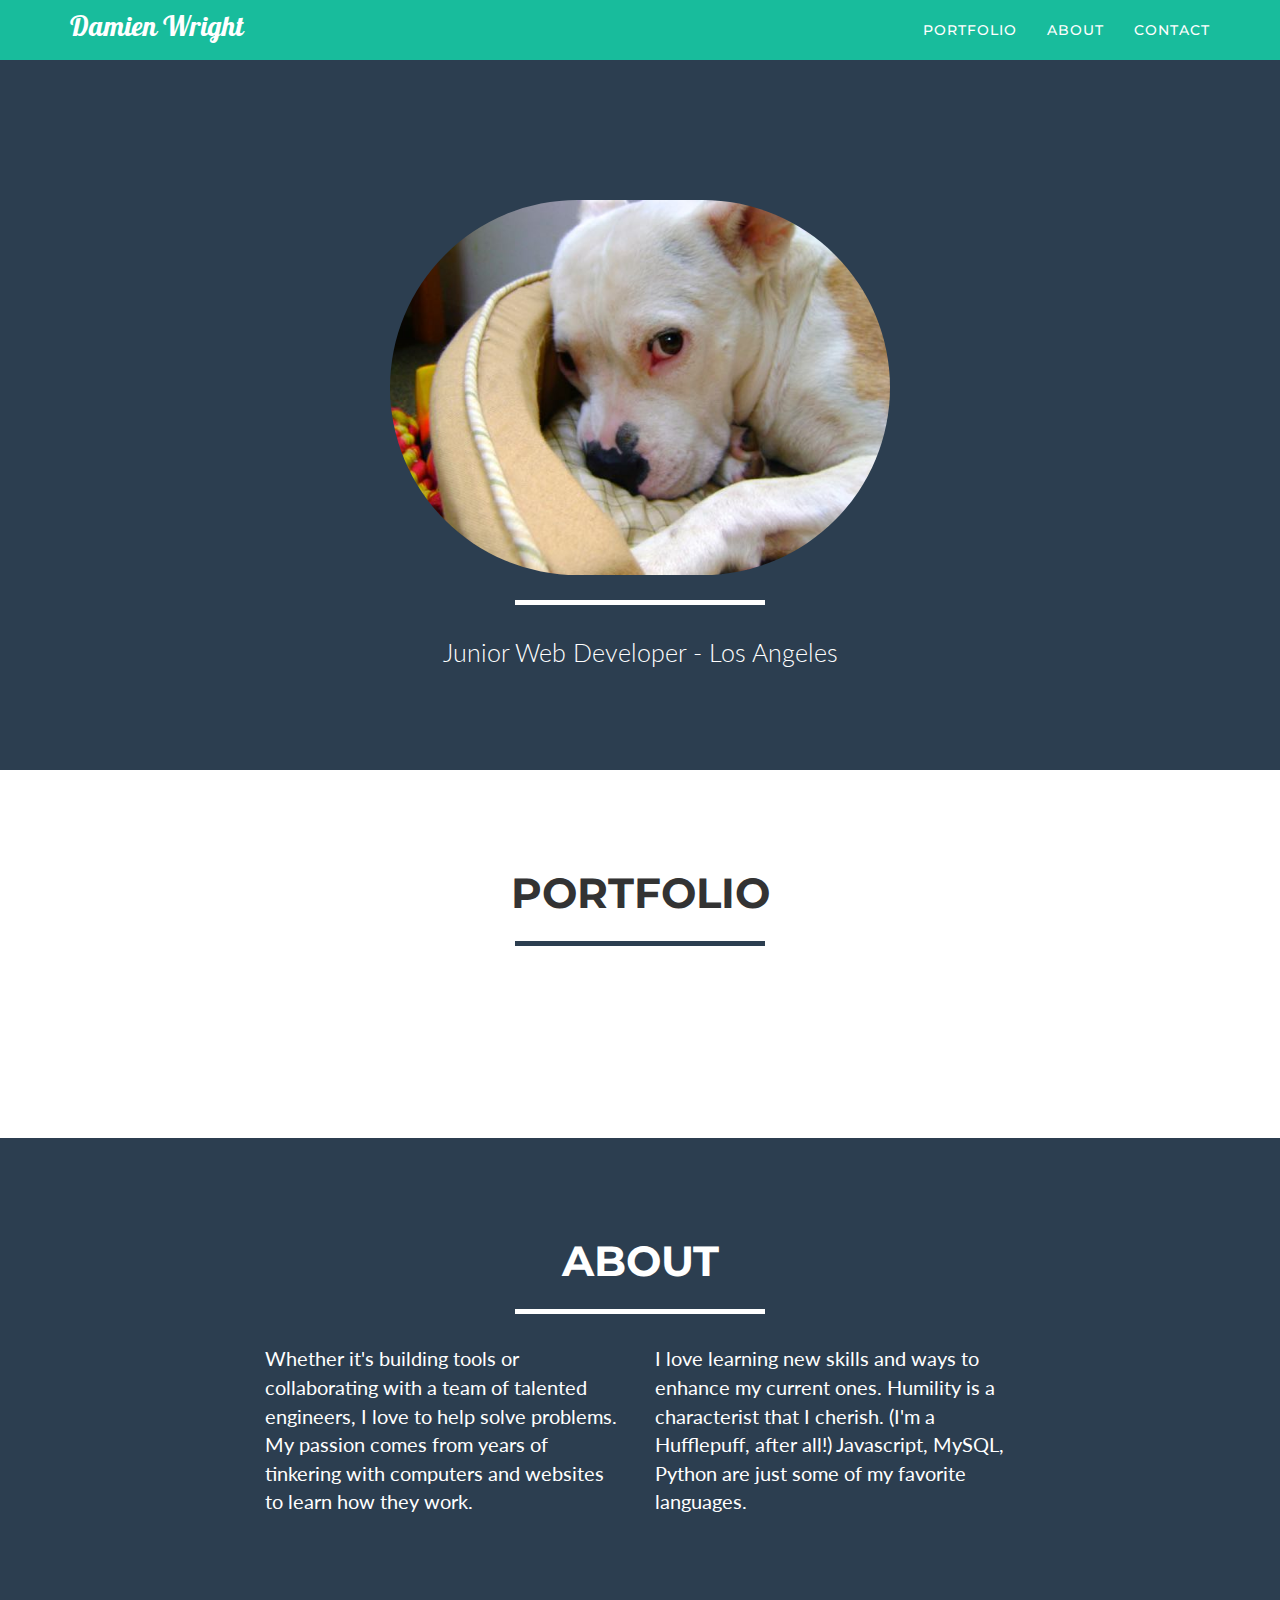
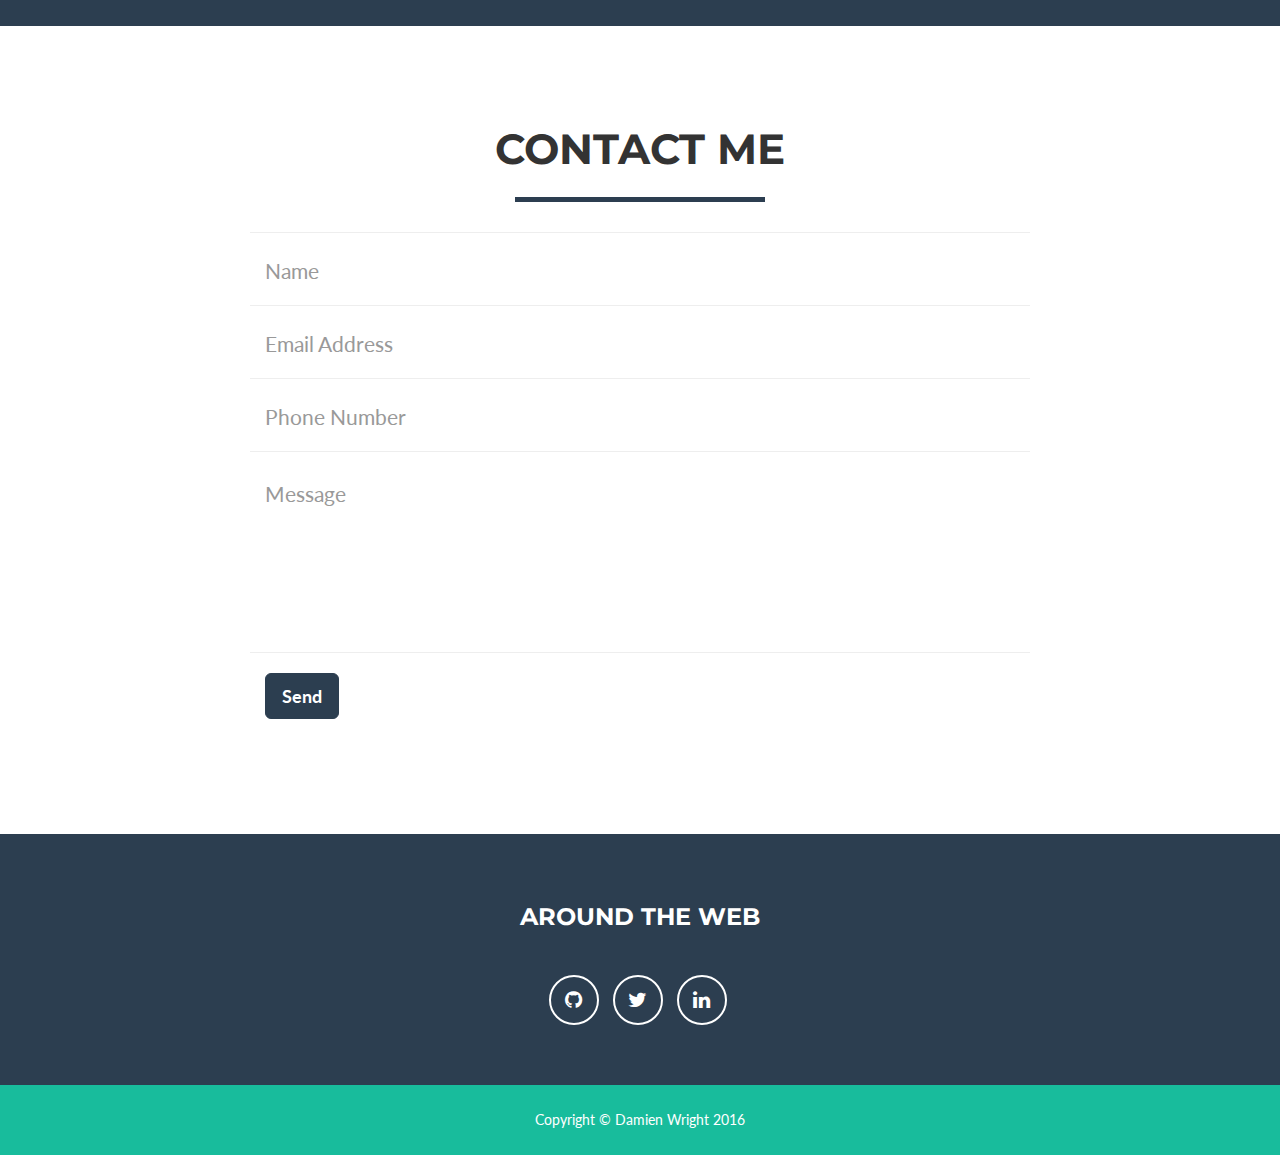
==== assignment2/index.html @ 513e3af4 "assignments 1 and 2 95% complete" ====
<!DOCTYPE html>
<html lang="en">

<head>

    <meta charset="utf-8">
    <meta http-equiv="X-UA-Compatible" content="IE=edge">
    <meta name="viewport" content="width=device-width, initial-scale=1">
    <meta name="description" content="">
    <meta name="author" content="">

    <title>Damien Wright</title>

    <link href="assets/css/bootstrap.css" rel="stylesheet">

    <link href="assets/css/freelancer.css" rel="stylesheet">

    <link href="assets/css/font-awesome.css" rel="stylesheet" type="text/css">
    <link rel="stylesheet" type="text/css" href="assets/css/style.css">
    <link href="https://fonts.googleapis.com/css?family=Montserrat:400,700" rel="stylesheet" type="text/css">
    <link href="https://fonts.googleapis.com/css?family=Lato:400,700,400italic,700italic" rel="stylesheet" type="text/css">
    <link href="https://fonts.googleapis.com/css?family=Galada" rel="stylesheet">

</head>


<body id="page-top" class="index">

    <!-- Navigation -->
    <nav id="mainNav" class="navbar navbar-default navbar-fixed-top navbar-custom">
        <div class="container">
            <!-- Brand and toggle get grouped for better mobile display -->
            <div class="navbar-header page-scroll">
                <button type="button" class="navbar-toggle" data-toggle="collapse" data-target="#bs-example-navbar-collapse-1">
                    <span class="sr-only">Toggle navigation</span> Menu <i class="fa fa-bars"></i>
                </button>
                <a class="navbar-brand" href="#page-top">Damien Wright</a>
            </div>

            <!-- Collect the nav links, forms, and other content for toggling -->
            <div class="collapse navbar-collapse" id="bs-example-navbar-collapse-1">
                <ul class="nav navbar-nav navbar-right">
                    <li class="hidden">
                        <a href="#page-top"></a>
                    </li>
                    <li class="page-scroll">
                        <a href="#portfolio">Portfolio</a>
                    </li>
                    <li class="page-scroll">
                        <a href="#about">About</a>
                    </li>
                    <li class="page-scroll">
                        <a href="#contact">Contact</a>
                    </li>
                </ul>
            </div>
            <!-- /.navbar-collapse -->
        </div>
        <!-- /.container-fluid -->
    </nav>

    <!-- Header -->
    <header>
        <div class="container">
            <div class="row">
                <div class="col-lg-12">
                    <img class="img-responsive main-img" src="assets/images/doll-face.jpg" alt="">
                    <div class="intro-text">
                        <span class="name"></span>
                        <hr class="star-light">
                        <span class="skills">Junior Web Developer - Los Angeles</span>
                    </div>
                </div>
            </div>
        </div>
    </header>

    <!-- Portfolio Grid Section -->
    <section id="portfolio">
        <div class="container">
            <div class="row">
                <div class="col-lg-12 text-center">
                    <h2>Portfolio</h2>
                    <hr class="star-primary">
                </div>
            </div>
            <div class="row">
                <div class="col-sm-4 portfolio-item">
                    <a href="#portfolio" class="portfolio-link" >
                        <div class="caption">
                            <div class="caption-content">
                                <i class="fa fa-search-plus fa-3x"></i>
                            </div>
                        </div>
                        <img src="http://placehold.it/350x250" class="img-responsive" alt="">
                    </a>
                </div>
                <div class="col-sm-4 portfolio-item">
                    <a href="#portfolio" class="portfolio-link" >
                        <div class="caption">
                            <div class="caption-content">
                                <i class="fa fa-search-plus fa-3x"></i>
                            </div>
                        </div>
                        <img src="http://placehold.it/350x250" class="img-responsive" alt="">
                    </a>
                </div>
                <div class="col-sm-4 portfolio-item">
                    <a href="#portfolio" class="portfolio-link" >
                        <div class="caption">
                            <div class="caption-content">
                                <i class="fa fa-search-plus fa-3x"></i>
                            </div>
                        </div>
                        <img src="http://placehold.it/350x250" class="img-responsive" alt="">
                    </a>
                </div>
                <div class="col-sm-4 portfolio-item">
                    <a href="#portfolio" class="portfolio-link" >
                        <div class="caption">
                            <div class="caption-content">
                                <i class="fa fa-search-plus fa-3x"></i>
                            </div>
                        </div>
                        <img src="http://placehold.it/350x250" class="img-responsive" alt="">
                    </a>
                </div>
                <div class="col-sm-4 portfolio-item">
                    <a href="#portfolio" class="portfolio-link" >
                        <div class="caption">
                            <div class="caption-content">
                                <i class="fa fa-search-plus fa-3x"></i>
                            </div>
                        </div>
                        <img src="http://placehold.it/350x250" class="img-responsive" alt="">
                    </a>
                </div>
                <div class="col-sm-4 portfolio-item">
                    <a href="#portfolio" class="portfolio-link" >
                        <div class="caption">
                            <div class="caption-content">
                                <i class="fa fa-search-plus fa-3x"></i>
                            </div>
                        </div>
                        <img src="http://placehold.it/350x250" class="img-responsive" alt="">
                    </a>
                </div>
            </div>
        </div>
    </section>

    <!-- About Section -->
    <section class="success" id="about">
        <div class="container">
            <div class="row">
                <div class="col-lg-12 text-center">
                    <h2>About</h2>
                    <hr class="star-light">
                </div>
            </div>
            <div class="row">
                <div class="col-lg-4 col-lg-offset-2">
                    <p>Whether it's building tools or collaborating with a team of talented engineers, I love to help solve problems. My passion comes from years of tinkering with computers and websites to learn how they work.</p>
                </div>
                <div class="col-lg-4">
                    <p>I love learning new skills and ways to enhance my current ones. Humility is a characterist that I cherish. (I'm a Hufflepuff, after all!) Javascript, MySQL, Python are just some of my favorite languages.</p>
                </div>
            </div>
        </div>
    </section>

    <!-- Contact Section -->
    <section id="contact">
        <div class="container">
            <div class="row">
                <div class="col-lg-12 text-center">
                    <h2>Contact Me</h2>
                    <hr class="star-primary">
                </div>
            </div>
            <div class="row">
                <div class="col-lg-8 col-lg-offset-2">
                    <!-- To configure the contact form email address, go to mail/contact_me.php and update the email address in the PHP file on line 19. -->
                    <!-- The form should work on most web servers, but if the form is not working you may need to configure your web server differently. -->
                    <form name="sentMessage" id="contactForm" novalidate>
                        <div class="row control-group">
                            <div class="form-group col-xs-12 floating-label-form-group controls">
                                <label>Name</label>
                                <input type="text" class="form-control" placeholder="Name" id="name" required data-validation-required-message="Please enter your name.">
                                <p class="help-block text-danger"></p>
                            </div>
                        </div>
                        <div class="row control-group">
                            <div class="form-group col-xs-12 floating-label-form-group controls">
                                <label>Email Address</label>
                                <input type="email" class="form-control" placeholder="Email Address" id="email" required data-validation-required-message="Please enter your email address.">
                                <p class="help-block text-danger"></p>
                            </div>
                        </div>
                        <div class="row control-group">
                            <div class="form-group col-xs-12 floating-label-form-group controls">
                                <label>Phone Number</label>
                                <input type="tel" class="form-control" placeholder="Phone Number" id="phone" required data-validation-required-message="Please enter your phone number.">
                                <p class="help-block text-danger"></p>
                            </div>
                        </div>
                        <div class="row control-group">
                            <div class="form-group col-xs-12 floating-label-form-group controls">
                                <label>Message</label>
                                <textarea rows="5" class="form-control" placeholder="Message" id="message" required data-validation-required-message="Please enter a message."></textarea>
                                <p class="help-block text-danger"></p>
                            </div>
                        </div>
                        <br>
                        <div id="success"></div>
                        <div class="row">
                            <div class="form-group col-xs-12">
                                <button type="submit" class="btn btn-success btn-lg">Send</button>
                            </div>
                        </div>
                    </form>
                </div>
            </div>
        </div>
    </section>

    <!-- Footer -->
    <footer class="text-center">
        <div class="footer-above">
            <div class="container">
                <div class="row">
                    <div class="footer-col col-md-12">
                        <h3>Around the Web</h3>
                        <ul class="list-inline">
                            <li>
                                <a href="#" class="btn-social btn-outline"><i class="fa fa-fw fa-github"></i></a>
                            </li>
                            <li>
                                <a href="#" class="btn-social btn-outline"><i class="fa fa-fw fa-twitter"></i></a>
                            </li>
                            <li>
                                <a href="#" class="btn-social btn-outline"><i class="fa fa-fw fa-linkedin"></i></a>
                            </li>
                        </ul>
                    </div>
                </div>
            </div>
        </div>
        <div class="footer-below">
            <div class="container">
                <div class="row">
                    <div class="col-lg-12">
                        Copyright &copy; Damien Wright 2016
                    </div>
                </div>
            </div>
        </div>
    </footer>

    <!-- Scroll to Top Button (Only visible on small and extra-small screen sizes) -->
    <div class="scroll-top page-scroll hidden-sm hidden-xs hidden-lg hidden-md">
        <a class="btn btn-primary" href="#page-top">
            <i class="fa fa-chevron-up"></i>
        </a>
    </div>


    <!-- jQuery -->
    <script src="assets/js/jquery.js"></script>

    <!-- Bootstrap Core JavaScript -->
    <script src="assets/js/bootstrap.js"></script>

    <!-- Plugin JavaScript -->
    <script src="http://cdnjs.cloudflare.com/ajax/libs/jquery-easing/1.3/jquery.easing.min.js"></script>

    <!-- Contact Form JavaScript -->
    <script src="assets/js/jqBootstrapValidation.js"></script>
    <script src="assets/js/contact_me.js"></script>

    <!-- Theme JavaScript -->
    <script src="js/freelancer.min.js"></script>

</body>

</html>
---- assignment2/assets/css/freelancer.css ----
/*!
 * Start Bootstrap - Freelancer v1.1.0 (http://startbootstrap.com/template-overviews/freelancer)
 * Copyright 2013-2016 Start Bootstrap
 * Licensed under MIT (https://github.com/BlackrockDigital/startbootstrap/blob/gh-pages/LICENSE)
 */
body {
  font-family: 'Lato', 'Helvetica Neue', Helvetica, Arial, sans-serif;
  overflow-x: hidden;
}
p {
  font-size: 20px;
}
p.small {
  font-size: 16px;
}
a,
a:hover,
a:focus,
a:active,
a.active {
  color: #2C3E50;
  outline: none;
}
h1,
h2,
h3,
h4,
h5,
h6 {
  font-family: "Montserrat", "Helvetica Neue", Helvetica, Arial, sans-serif;
  text-transform: uppercase;
  font-weight: 700;
}
hr.star-light,
hr.star-primary {
  padding: 0;
  border: none;
  border-top: solid 5px;
  text-align: center;
  max-width: 250px;
  margin: 25px auto 30px;
}
hr.star-light:after,
hr.star-primary:after {
  content: "\f005";
  font-family: FontAwesome;
  display: inline-block;
  position: relative;
  top: -0.8em;
  font-size: 2em;
  padding: 0 0.25em;
}
hr.star-light {
  border-color: white;
}
hr.star-light:after {
  background-color: #2C3E50;
  color: white;
}
hr.star-primary {
  border-color: #2C3E50;
}
hr.star-primary:after {
  background-color: white;
  color: #2C3E50;
}
.img-centered {
  margin: 0 auto;
}
header {
  text-align: center;
  background: #2C3E50;
  color: white;
}
header .container {
  padding-top: 100px;
  padding-bottom: 50px;
}
header img {
  display: block;
  margin: 0 auto 20px;
}
header .intro-text .name {
  display: block;
  font-family: "Montserrat", "Helvetica Neue", Helvetica, Arial, sans-serif;
  text-transform: uppercase;
  font-weight: 700;
  font-size: 2em;
}
header .intro-text .skills {
  font-size: 1.25em;
  font-weight: 300;
}
@media (min-width: 768px) {
  header .container {
    padding-top: 200px;
    padding-bottom: 100px;
  }
  header .intro-text .name {
    font-size: 4.75em;
  }
  header .intro-text .skills {
    font-size: 1.75em;
  }
}
.navbar-custom {
  background: #18bc9c;
  font-family: "Montserrat", "Helvetica Neue", Helvetica, Arial, sans-serif;
  text-transform: uppercase;
  font-weight: 500;
  border: none;
}
.navbar-custom a:focus {
  outline: none;
}
.navbar-custom .navbar-brand {
  color: white;
}
.navbar-custom .navbar-brand:hover,
.navbar-custom .navbar-brand:focus,
.navbar-custom .navbar-brand:active,
.navbar-custom .navbar-brand.active {
  color: #2C3E50;
}
.navbar-custom .navbar-nav {
  letter-spacing: 1px;
}
.navbar-custom .navbar-nav li a {
  color: white;
}
.navbar-custom .navbar-nav li a:hover {
  color: #2C3E50;
  outline: none;
}
.navbar-custom .navbar-nav li a:focus,
.navbar-custom .navbar-nav li a:active {
  color: white;
}
.navbar-custom .navbar-nav li.active a {
  color: white;
  background: #2C3E50;
}
.navbar-custom .navbar-nav li.active a:hover,
.navbar-custom .navbar-nav li.active a:focus,
.navbar-custom .navbar-nav li.active a:active {
  color: white;
  background: #2C3E50;
}
.navbar-custom .navbar-toggle {
  color: white;
  text-transform: uppercase;
  font-size: 10px;
  border-color: white;
}
.navbar-custom .navbar-toggle:hover,
.navbar-custom .navbar-toggle:focus {
  background-color: #2C3E50;
  color: white;
  border-color: #2C3E50;
}
@media (min-width: 768px) {
  .navbar-custom {
    padding: 5px 0;
    -webkit-transition: padding 0.3s;
    -moz-transition: padding 0.3s;
    transition: padding 0.3s;
  }
  .navbar-custom .navbar-brand {
    font-size: 2em;
    -webkit-transition: all 0.3s;
    -moz-transition: all 0.3s;
    transition: all 0.3s;
  }
  .navbar-custom.affix {
    padding: 3px 0;
  }
  .navbar-custom.affix .navbar-brand {
    font-size: 1.5em;
  }
}
section {
  padding: 100px 0;
}
section h2 {
  margin: 0;
  font-size: 3em;
}
section.success {
  background: #2C3E50;
  color: white;
}
@media (max-width: 767px) {
  section {
    padding: 75px 0;
  }
  section.first {
    padding-top: 75px;
  }
}
#portfolio .portfolio-item {
  margin: 0 0 15px;
  right: 0;
}
#portfolio .portfolio-item .portfolio-link {
  display: block;
  position: relative;
  max-width: 400px;
  margin: 0 auto;
}
#portfolio .portfolio-item .portfolio-link .caption {
  background: rgba(24, 188, 156, 0.9);
  position: absolute;
  width: 100%;
  height: 100%;
  opacity: 0;
  transition: all ease 0.5s;
  -webkit-transition: all ease 0.5s;
  -moz-transition: all ease 0.5s;
}
#portfolio .portfolio-item .portfolio-link .caption:hover {
  opacity: 1;
}
#portfolio .portfolio-item .portfolio-link .caption .caption-content {
  position: absolute;
  width: 100%;
  height: 20px;
  font-size: 20px;
  text-align: center;
  top: 50%;
  margin-top: -12px;
  color: white;
}
#portfolio .portfolio-item .portfolio-link .caption .caption-content i {
  margin-top: -12px;
}
#portfolio .portfolio-item .portfolio-link .caption .caption-content h3,
#portfolio .portfolio-item .portfolio-link .caption .caption-content h4 {
  margin: 0;
}
#portfolio * {
  z-index: 2;
}
@media (min-width: 767px) {
  #portfolio .portfolio-item {
    margin: 0 0 30px;
  }
}
.floating-label-form-group {
  position: relative;
  margin-bottom: 0;
  padding-bottom: 0.5em;
  border-bottom: 1px solid #eeeeee;
}
.floating-label-form-group input,
.floating-label-form-group textarea {
  z-index: 1;
  position: relative;
  padding-right: 0;
  padding-left: 0;
  border: none;
  border-radius: 0;
  font-size: 1.5em;
  background: none;
  box-shadow: none !important;
  resize: none;
}
.floating-label-form-group label {
  display: block;
  z-index: 0;
  position: relative;
  top: 2em;
  margin: 0;
  font-size: 0.85em;
  line-height: 1.764705882em;
  vertical-align: middle;
  vertical-align: baseline;
  opacity: 0;
  -webkit-transition: top 0.3s ease,opacity 0.3s ease;
  -moz-transition: top 0.3s ease,opacity 0.3s ease;
  -ms-transition: top 0.3s ease,opacity 0.3s ease;
  transition: top 0.3s ease,opacity 0.3s ease;
}
.floating-label-form-group:not(:first-child) {
  padding-left: 14px;
  border-left: 1px solid #eeeeee;
}
.floating-label-form-group-with-value label {
  top: 0;
  opacity: 1;
}
.floating-label-form-group-with-focus label {
  color: #2C3E50;
}
form .row:first-child .floating-label-form-group {
  border-top: 1px solid #eeeeee;
}
footer {
  color: white;
}
footer h3 {
  margin-bottom: 30px;
}
footer .footer-above {
  padding-top: 50px;
  background-color: #2C3E50;
}
footer .footer-col {
  margin-bottom: 50px;
}
footer .footer-below {
  padding: 25px 0;
  background-color: #18bc9c;
}
.btn-outline {
  color: white;
  font-size: 20px;
  border: solid 2px white;
  background: transparent;
  transition: all 0.3s ease-in-out;
  margin-top: 15px;
}
.btn-outline:hover,
.btn-outline:focus,
.btn-outline:active,
.btn-outline.active {
  color: #2C3E50;
  background: white;
  border: solid 2px white;
}
.btn-primary {
  color: white;
  background-color: #2C3E50;
  border-color: #2C3E50;
  font-weight: 700;
}
.btn-primary:hover,
.btn-primary:focus,
.btn-primary:active,
.btn-primary.active,
.open .dropdown-toggle.btn-primary {
  color: white;
  background-color: #1a242f;
  border-color: #161f29;
}
.btn-primary:active,
.btn-primary.active,
.open .dropdown-toggle.btn-primary {
  background-image: none;
}
.btn-primary.disabled,
.btn-primary[disabled],
fieldset[disabled] .btn-primary,
.btn-primary.disabled:hover,
.btn-primary[disabled]:hover,
fieldset[disabled] .btn-primary:hover,
.btn-primary.disabled:focus,
.btn-primary[disabled]:focus,
fieldset[disabled] .btn-primary:focus,
.btn-primary.disabled:active,
.btn-primary[disabled]:active,
fieldset[disabled] .btn-primary:active,
.btn-primary.disabled.active,
.btn-primary[disabled].active,
fieldset[disabled] .btn-primary.active {
  background-color: #2C3E50;
  border-color: #2C3E50;
}
.btn-primary .badge {
  color: #2C3E50;
  background-color: white;
}
.btn-success {
  color: white;
  background-color: #2C3E50;
  border-color: #2C3E50;
  font-weight: 700;
}
.btn-success:hover,
.btn-success:focus,
.btn-success:active,
.btn-success.active,
.open .dropdown-toggle.btn-success {
  color: white;
  background-color: #128f76;
  border-color: #18bc9c;
}
.btn-success:active,
.btn-success.active,
.open .dropdown-toggle.btn-success {
  background-image: none;
}
.btn-success.disabled,
.btn-success[disabled],
fieldset[disabled] .btn-success,
.btn-success.disabled:hover,
.btn-success[disabled]:hover,
fieldset[disabled] .btn-success:hover,
.btn-success.disabled:focus,
.btn-success[disabled]:focus,
fieldset[disabled] .btn-success:focus,
.btn-success.disabled:active,
.btn-success[disabled]:active,
fieldset[disabled] .btn-success:active,
.btn-success.disabled.active,
.btn-success[disabled].active,
fieldset[disabled] .btn-success.active {
  background-color: #2C3E50;
  border-color: #2C3E50;
}
.btn-success .badge {
  color: #2C3E50;
  background-color: white;
}
.btn-social {
  display: inline-block;
  height: 50px;
  width: 50px;
  border: 2px solid white;
  border-radius: 100%;
  text-align: center;
  font-size: 20px;
  line-height: 45px;
}
.btn:focus,
.btn:active,
.btn.active {
  outline: none;
}
.scroll-top {
  position: fixed;
  right: 2%;
  bottom: 2%;
  width: 50px;
  height: 50px;
  z-index: 1049;
}
.scroll-top .btn {
  font-size: 20px;
  width: 50px;
  height: 50px;
  border-radius: 100%;
  line-height: 28px;
}
.scroll-top .btn:focus {
  outline: none;
}
.portfolio-modal .modal-content {
  border-radius: 0;
  background-clip: border-box;
  -webkit-box-shadow: none;
  box-shadow: none;
  border: none;
  min-height: 100%;
  padding: 100px 0;
  text-align: center;
}
.portfolio-modal .modal-content h2 {
  margin: 0;
  font-size: 3em;
}
.portfolio-modal .modal-content img {
  margin-bottom: 30px;
}
.portfolio-modal .modal-content .item-details {
  margin: 30px 0;
}
.portfolio-modal .close-modal {
  position: absolute;
  width: 75px;
  height: 75px;
  background-color: transparent;
  top: 25px;
  right: 25px;
  cursor: pointer;
}
.portfolio-modal .close-modal:hover {
  opacity: 0.3;
}
.portfolio-modal .close-modal .lr {
  height: 75px;
  width: 1px;
  margin-left: 35px;
  background-color: #2C3E50;
  transform: rotate(45deg);
  -ms-transform: rotate(45deg);
  /* IE 9 */
  -webkit-transform: rotate(45deg);
  /* Safari and Chrome */
  z-index: 1051;
}
.portfolio-modal .close-modal .lr .rl {
  height: 75px;
  width: 1px;
  background-color: #2C3E50;
  transform: rotate(90deg);
  -ms-transform: rotate(90deg);
  /* IE 9 */
  -webkit-transform: rotate(90deg);
  /* Safari and Chrome */
  z-index: 1052;
}
.portfolio-modal .modal-backdrop {
  opacity: 0;
  display: none;
}
---- assignment2/assets/css/style.css ----
.name {
	font-family: 'Galada', cursive;
	text-transform: none;
	word-spacing: normal;
	font-size: 24px;
}

.main-img {
	border-radius: 200px;
	width: 500px;
}

.navbar-brand {
	font-family: 'Galada', cursive;
	text-transform: none;
	color: red;
}


input:hover, textarea:hover, input:active, textarea:active{
	border: 1px solid #2C3E50;
}
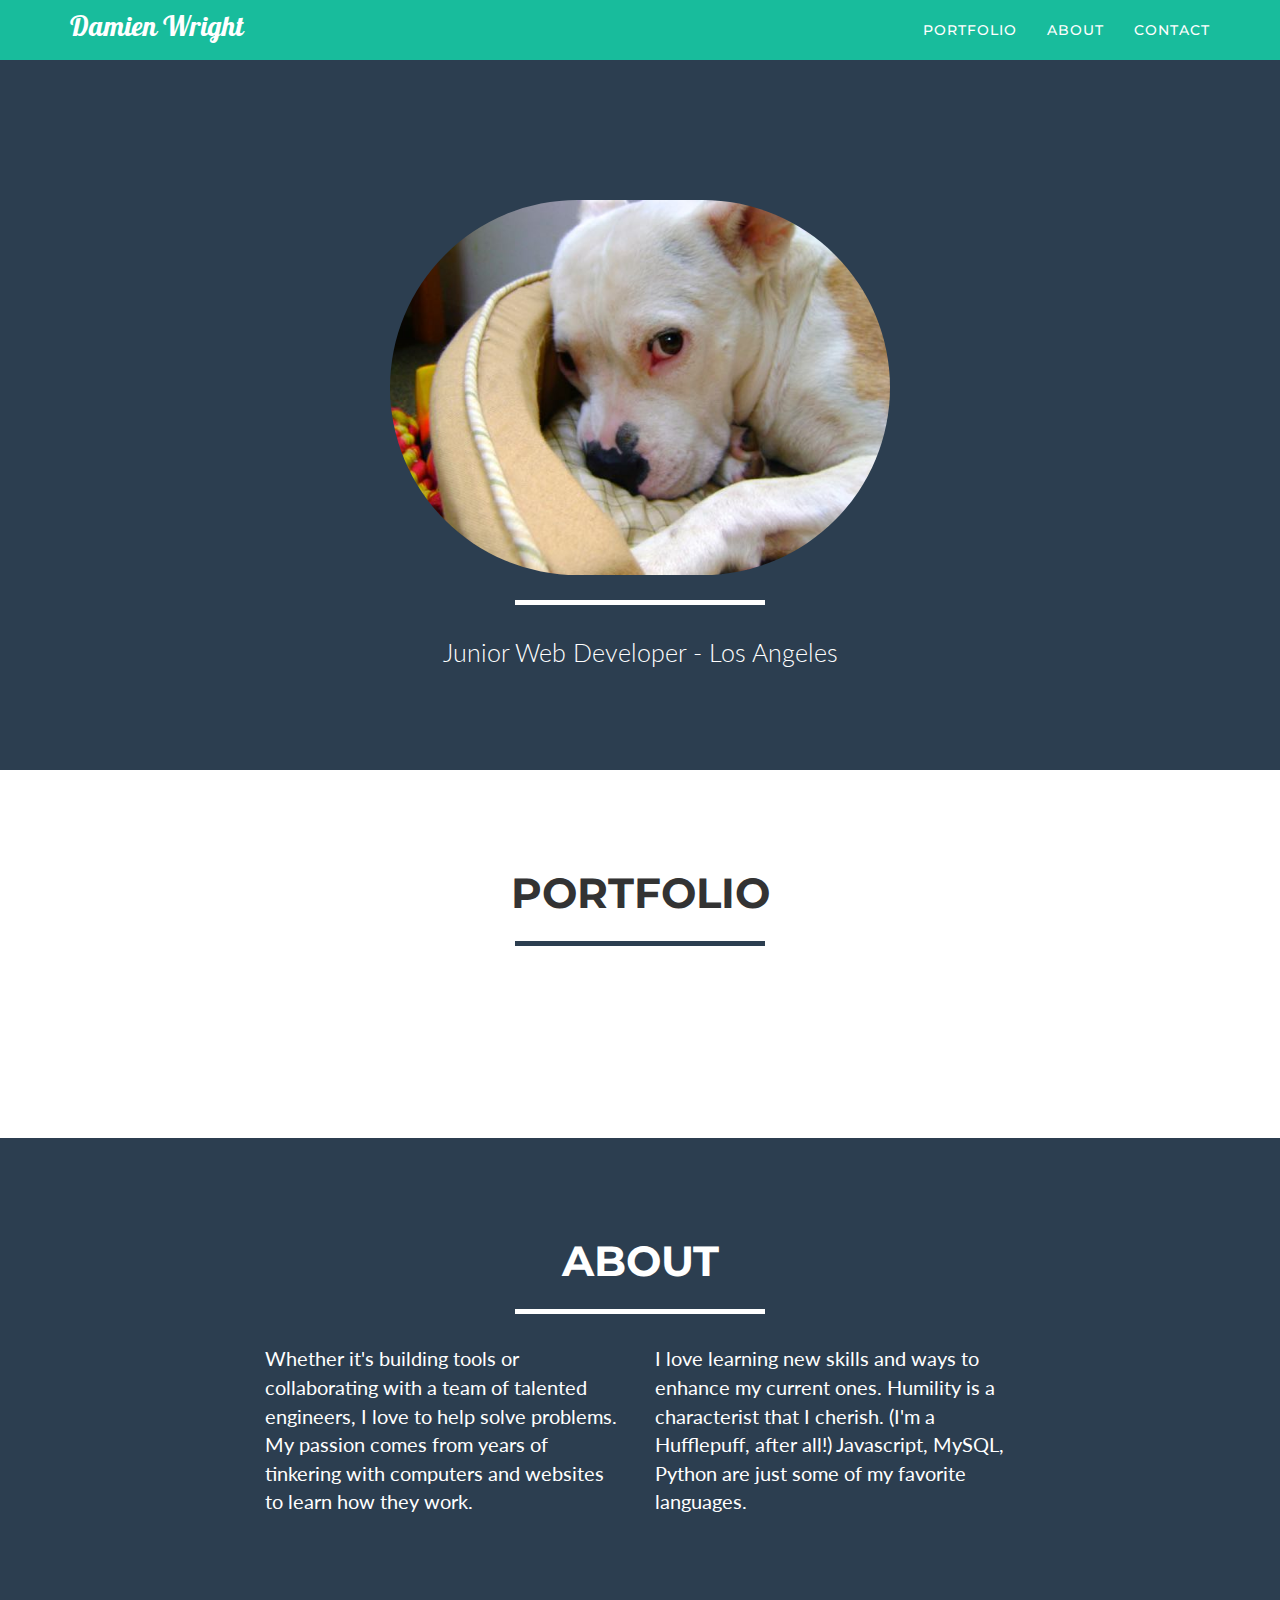
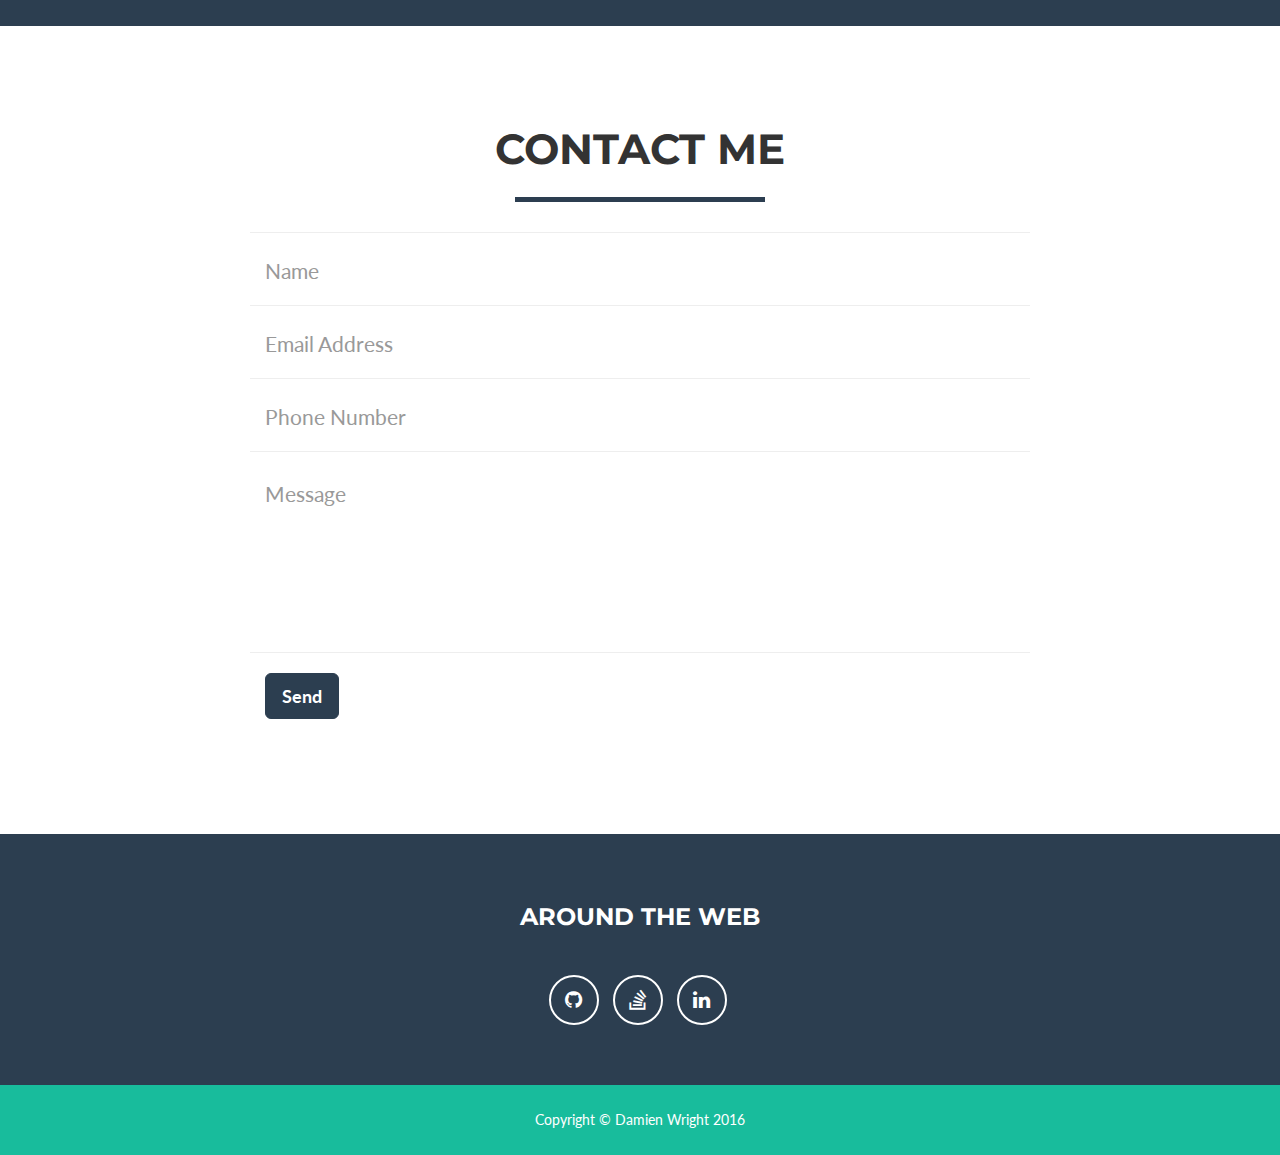
==== commit 5a174e99: "Homework is complete" ====
--- a/assignment2/index.html
+++ b/assignment2/index.html
@@ -233,13 +233,13 @@
                         <h3>Around the Web</h3>
                         <ul class="list-inline">
                             <li>
-                                <a href="#" class="btn-social btn-outline"><i class="fa fa-fw fa-github"></i></a>
+                                <a href="https://github.com/DamienIsOK" target="_blank" class="btn-social btn-outline"><i class="fa fa-fw fa-github"></i></a>
                             </li>
                             <li>
-                                <a href="#" class="btn-social btn-outline"><i class="fa fa-fw fa-twitter"></i></a>
+                                <a href="http://stackoverflow.com" target="_blank" class="btn-social btn-outline"><i class="fa fa-fw fa-stack-overflow"></i></a>
                             </li>
                             <li>
-                                <a href="#" class="btn-social btn-outline"><i class="fa fa-fw fa-linkedin"></i></a>
+                                <a href="https://www.linkedin.com/in/damienwright" target="_blank" class="btn-social btn-outline"><i class="fa fa-fw fa-linkedin"></i></a>
                             </li>
                         </ul>
                     </div>
